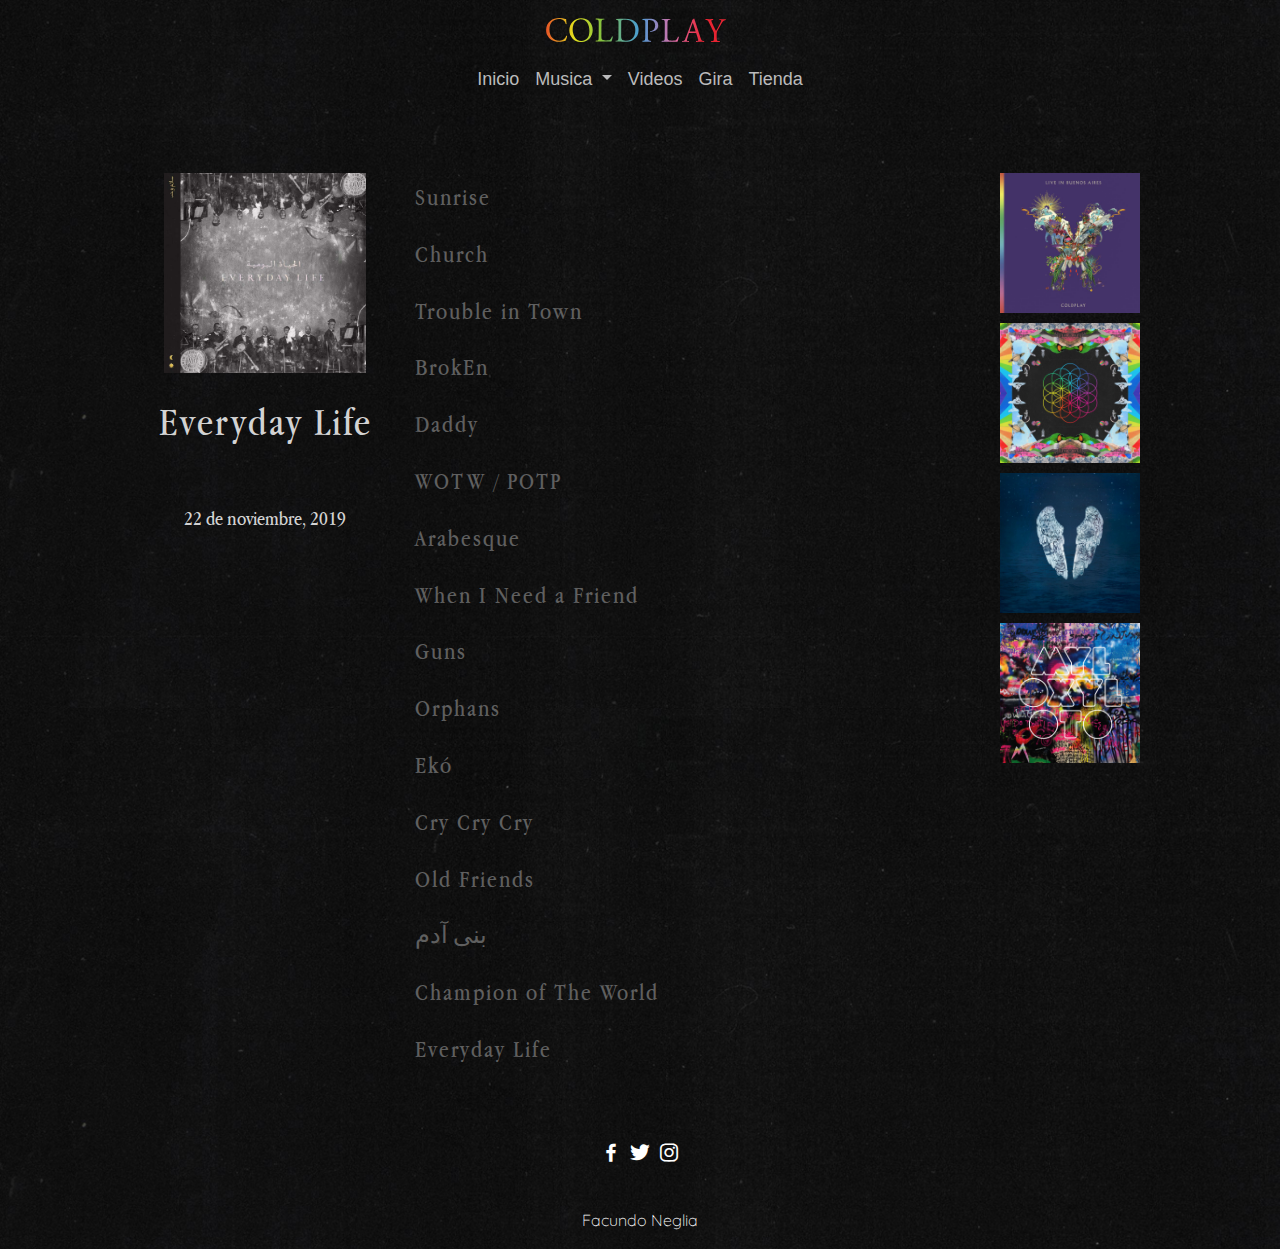
==== albums.html @ a49a2823 "commit1" ====
<!DOCTYPE html>
<html lang="en">
<head>
    <meta charset="UTF-8">
    <title>Coldplay - Albums</title>
    <link rel="icon" type="image/png" href="media/icono.png">
    <link rel="stylesheet" href="estilos.css">
    <link rel="stylesheet" href="css/bootstrap.css">
    <meta name="viewport" content="width=device-width, initial-scale=1, shrink-to-fit=no">
    <link href="https://fonts.googleapis.com/css2?family=Open+Sans:wght@300;400;700&display=swap" rel="stylesheet">
    <link href='https://cdn.jsdelivr.net/npm/boxicons@2.0.5/css/boxicons.min.css' rel='stylesheet'>
    <link href="https://fonts.googleapis.com/css2?family=Quicksand:wght@300;500&display=swap" rel="stylesheet">
</head>
<body>
  
     <header class="header" id="inicio">
    
     <div class="divLogo">
      <a href="index.html" class="headerLogo">COLDPLAY</a>
     </div>
      
      <!--Inicio menu con sub menu -->
    <nav class="navbar navbar-expand-lg navbar-black bg-black">
      <button class="navbar-toggler" type="button" data-toggle="collapse" data-target="#navbarSupportedContent" aria-controls="navbarSupportedContent" aria-expanded="false" aria-label="Toggle navigation">
    <span class="navbar-toggler-icon"></span>
      </button>

      <div class="collapse navbar-collapse" id="navbarSupportedContent">
        <ul class="navbar-nav mx-auto">
          <li class="nav-item active">
            <a class="nav-link" href="index.html">Inicio <span class="sr-only">(current)</span></a>
          </li>
          <li class="nav-item dropdown">
            <a class="nav-link dropdown-toggle" href="#" id="navbarDropdown" role="button" data-toggle="dropdown" aria-haspopup="true" aria-expanded="false">
              Musica
            </a>
            <div class="dropdown-menu" aria-labelledby="navbarDropdown">
              <a class="dropdown-item" href="albums.html">Albums</a>
              <a class="dropdown-item" href="ep.html">EP's</a>
              <a class="dropdown-item" href="singles.html">Singles</a>
            </div>
          </li>
          <li class="nav-item">
            <a class="nav-link" href="videos.html">Videos</a>
          </li>
          <li class="nav-item">
            <a class="nav-link" href="gira.html">Gira</a>
          </li>
          <li class="nav-item">
            <a class="nav-link" href="tienda.html">Tienda</a>
          </li>
        </ul>
        
      </div>
    </nav>
       <!--Fin menu con sub menu -->
       
   </header>
     
      
    <main>
       
        <div class="albums">
                       
            <div class="cover">
                <div class="img"><img src="media/coldplay-everyday-life.jpg" alt="everyday-life"></div>
                <div class="nombreAlbum"><h2>Everyday Life</h2></div>
                <div class="fechaLanz"><h5>22 de noviembre, 2019</h5></div>
            </div> 
            
            <div class="tracklist">
                
                <h3>Sunrise</h3>
                <h3>Church</h3>
                <h3>Trouble in Town</h3>
                <h3>BrokEn</h3>
                <h3>Daddy</h3>
                <h3>WOTW / POTP</h3>
                <h3>Arabesque</h3>
                <h3>When I Need a Friend</h3>
                <h3>Guns</h3>
                <h3>Orphans</h3>
                <h3>Ekó</h3>
                <h3>Cry Cry Cry</h3>
                <h3>Old Friends</h3>
                <h3>بنی آدم</h3>
                <h3>Champion of The World</h3>
                <h3>Everyday Life</h3>
                
            </div>
            
            <div class="albumScroll">
                <div><img src="media/Dtz9cF5XgAA2hT2-640x640.jpg" alt="live-in-buenosaires"></div>
                <div><img src="media/AHFOD1000-640x640.jpg" alt="ahfod"></div>
                <div><img src="media/art_ghoststories.jpg" alt="ghost-stories"></div>
                <div><img src="media/art_myloxyloto.jpg" alt="mylo-xyloto"></div>
            </div>
            
            
        </div>
        

    </main>
       
    <footer>
       
       <div class="social">
           <a class="facebook" href="https://www.facebook.com/coldplay/" target="blank"><i class='bx bxl-facebook'></i></a>
           <a href="https://twitter.com/coldplay" class="twitter" target="blank"><i class='bx bxl-twitter' ></i></a>
           <a href="https://www.instagram.com/coldplay/" class="instagram" target="blank"><i class='bx bxl-instagram' ></i></a>
       </div>
        
       <div class="pieDePagina">
            <h5>Facundo Neglia</h5>
       </div>
        
    </footer>
<script src="https://code.jquery.com/jquery-3.5.1.slim.min.js" integrity="sha384-DfXdz2htPH0lsSSs5nCTpuj/zy4C+OGpamoFVy38MVBnE+IbbVYUew+OrCXaRkfj" crossorigin="anonymous"></script>
<script src="https://cdn.jsdelivr.net/npm/popper.js@1.16.0/dist/umd/popper.min.js" integrity="sha384-Q6E9RHvbIyZFJoft+2mJbHaEWldlvI9IOYy5n3zV9zzTtmI3UksdQRVvoxMfooAo" crossorigin="anonymous"></script>
<script src="https://stackpath.bootstrapcdn.com/bootstrap/4.5.0/js/bootstrap.min.js" integrity="sha384-OgVRvuATP1z7JjHLkuOU7Xw704+h835Lr+6QL9UvYjZE3Ipu6Tp75j7Bh/kR0JKI" crossorigin="anonymous"></script>
    
</body>
</html>
---- estilos.css ----
*{
    margin:0;
    padding: 0;
    color: white;
}

.logo{
    display: block;
    padding-bottom: 15px;
    padding-top: 15px;
    margin-left: auto;
    margin-right: auto;
    text-align: center;
}
.headerLogo{
    position: absolute;
    top: 18px;
    display: block;
    left: 50%;
    width: 190px;
    height: 26;
    background: url(media/logo.svg);
    background-size: contain;
    background-repeat: no-repeat;
    transform: translateX(-50%);
    text-indent: -9999px;
    margin-bottom: 40px;
}

.butterfly{
    position: absolute;
    left: 20%;
    top: 10%;
}
.butterflyOuter{
    position: absolute;
    display: block;
    width: 48px;
    height: 38px;
    top: 0;
    left: 50%;
    margin-left: -24px;
    pointer-events: none;
    z-index: 20;
}
.butterflyInner{
    position: absolute;
    display: block;
    width: 100%;
    height: 100%;
    top: 0;
    left: 0;
    background: url(media/butterfly.svg) no-repeat center center;
    background-size: contain;
}
.butterfly .butterflyOuter{
    animation: moveAround1 60s ease-in-out infinite; 
}

.butterfly .butterflyInner{
    animation: flutter1 8s ease-in-out infinite;
}
.butterflyInner .color{
    background-image: url(media/butterfly2.svg);
}

.butterfly2{
    position: absolute;
    right: 20%;
    top: 30%;
}
.butterflyOuter2{
    position: absolute;
    display: block;
    width: 48px;
    height: 38px;
    top: 0;
    left: 50%;
    margin-left: -24px;
    pointer-events: none;
    z-index: 20;
}
.butterflyInner2{
    position: absolute;
    display: block;
    width: 100%;
    height: 100%;
    top: 0;
    left: 0;
    background: url(media/butterfly.svg) no-repeat center center;
    background-size: contain;
}
.butterfly2 .butterflyOuter2{
    animation: moveAround2 60s ease-in-out infinite; 
}

.butterfly2 .butterflyInner2{
    animation: flutter2 8s ease-in-out infinite;
}
.butterflyInner2 .color2{
    background-image: url(media/butterfly2.svg);
}

.slider{
    background-color: black;
    position: relative;
    margin: 40px 0px;
    padding: 30px 0px;    
}

.sliderContainer{
    width: 100%;
    height: 500px;
    margin: 20px auto;
    overflow: hidden;
    margin-top: 70px;
}

.sliderImg{
    height: 200px;
    max-width: 200px;
    display: inline-block;
    background-color: aqua;
    margin: 0px 10px;
}

.sliderImg:hover{
    cursor: pointer;
    color: white;
}
.sliderImg .post-info{
    margin-top: 20px;
    border-top: 1px solid #5F5F5F;
    height: 70px;
}
.sliderImg .post-info h4{
    color: #707070;
    padding-top: 10px;
}
.sliderImg .post-info h4:hover{
    color: #fff;
}
.sliderImg p{
    display: block;
    text-align: center;
    font-size: 14px;
    color: #909090;
    height: 14px;
}
.slider-image{
    width: 100%;
    height: 200px;
}

.sliderContainer h5{
    display: block;
    text-align: center;
    margin-top: 30px; 
    font-family: sans-serif;
    font-weight: 100;
    font-size: 16px;
}

/* Inicio Menu con sub menu*/
.menu li{
    display: inline-block;
    margin-right: 25px;
}
.menu ul ul{
    background-color: black;
    position: absolute;
    display: none;
}
.menu ul ul li{
    display: block;
    padding-top: 10px;
}
.menu ul li:hover ul{
    z-index: 1;
    display: block;
}
.menu a{
    color: whitesmoke;
    text-decoration: none;
    font-size: 18px;
}
/* Fin Menu con sub menu*/

/* Flexbox en Nav*/
.navbar{
    display: flex !important;
    justify-content: center;
    padding: 5px;
    padding-bottom: 10px;
    padding-top: 10px;
    margin-bottom: 60px;
    margin-top: 50px;
}
.navInicio{
  position: relative;
  display: -ms-flexbox;
  display: flex;
  -ms-flex-wrap: wrap;
  flex-wrap: wrap;
  -ms-flex-align: center;
  align-items: center;
  -ms-flex-pack: justify;
  justify-content: space-between;
  padding: 0.5rem 1rem;
}
a:hover{
    color: darkgoldenrod;
}

.onThisDay{
    display: flex;
}

.timelineLogo{
    display: block;
    width: 70%;
    height: 0;
    padding-bottom: 17%;
    margin: 0 auto;
    text-indent: -9999px;
    background: url(media/timeline.png) no-repeat center center;
    background-size: contain;
    -webkit-animation: fadein 4s; /* Safari, Chrome and Opera > 12.1 */
       -moz-animation: fadein 4s; /* Firefox < 16 */
        -ms-animation: fadein 4s; /* Internet Explorer */
         -o-animation: fadein 4s; /* Opera < 12.1 */
            animation: fadein 4s;
}

@keyframes fadein {
    from { opacity: 0; }
    to   { opacity: 1; }
}

/* Firefox < 16 */
@-moz-keyframes fadein {
    from { opacity: 0; }
    to   { opacity: 1; }
}

/* Safari, Chrome and Opera > 12.1 */
@-webkit-keyframes fadein {
    from { opacity: 0; }
    to   { opacity: 1; }
}

/* Internet Explorer */
@-ms-keyframes fadein {
    from { opacity: 0; }
    to   { opacity: 1; }
}

/* Opera < 12.1 */
@-o-keyframes fadein {
    from { opacity: 0; }
    to   { opacity: 1; }
}
}
.contenidoTimeline{
    display: flex;
    width: 50%;
    justify-content: center;
}

.contenidoTimeline h4{
    display: block;
}
.contenidoTimeline h2{
    display: block;
    color: white;
}
.imgBoxTimeline{
    display: flex;
    width: 50%;
    justify-content: center;
}

.imgBoxTimeline img{
    display: block;
    width: 60%;
    padding: 40px 0;
}

body {
    background-image: url(media/textureDark.jpg);
    background-size: 1400px auto;
    color: #fff !important;
    font-family: 'AppleGaramond' !important;
    font-weight: 400;
}
.albums{
    display: grid;
    grid-template-columns: 25% 50% 20%;
    grid-template-rows: 900px;
    margin-top: 4em;
    margin-bottom: 4em;
    max-width: 1000px;
    margin-left: auto;
    margin-right: auto;
    justify-content: space-between;
}
.albums .cover{
   display: grid;
   grid-template-rows: 25% 12% 5%;
}
.cover .img{
    justify-self: center; 
    align-self: start;
    transition: all .2s ease-in-out;
}
.cover .img:hover{
    transform: scale(1.5,1.5);
}
.nombreAlbum h2{
    text-align: center;
}
.fechaLanz{
    justify-self: center;
}
.albums .cover img{
    max-height: 200px;
}
.albums .cover h2{
    color: lightgray;
    font-weight: 100;
    font-size: 40px;
}
.albums .cover h5{
    color: lightgray;
    font-weight: 100;
}
.albums h3{
    color: #5F5F5F;
    font-size: 1.5em;
    padding: 10px 0px 10px 0px;
    font-weight: 200;
}
.albumScroll{
    justify-self: end;
}
.albumScroll img{
    padding-bottom: 10px;
    max-height: 150px;
    transition: all .2s ease-in-out;
}
.albumScroll img:hover{
    transform: scale(1.5,1.5);
}
.albums .tracklist{
    min-width: 400px;
}
.albums .tracklist h3:hover{
    color:darkgoldenrod;
    text-align: left;
}
.tienda{
    margin-top: 3em;
    margin-left: auto;
    margin-right: auto;
    width: 80%;
    display: flex;
    flex-direction: row;
    flex-wrap: wrap;
    justify-content: space-around;
}
.tienda img{
    margin-bottom: 10px;
    max-width: 400px;
}
.imgTienda{
    display: flex;
    align-items: center;
    justify-content: center;
    width: 400px;
    height: 400px;
    background-position: center;
    background-size: cover;
    font-family: 'Open Sans';
    font-size: 0px;
}
.imgTienda:hover{
    background-size: auto;
}
.tienda h4{
    text-align: center;
    font-weight: 100;
}
.tienda div{
    margin-bottom: 20px;
}
.bannerTienda{
    justify-content: center;
    align-items: center;
}
.bannerTienda img{
    display: block;
    margin-left: auto;
    margin-right: auto;
    max-width: 100%;
}
#buyButton{
    display: block !important;
    justify-items: center !important;
    padding: 0 auto;
    margin: 0 auto;
}
.gira img{
    overflow: hidden;
    opacity: 0.4;
    background-image: url(media/03-DSC02628.jpg);
    width: 100%;
}
.videos{
    justify-content: flex-start;
    padding: 0;
    display: flex;
    flex-direction: row;
    flex-wrap: wrap;
}
.parrafo {
    word-spacing: 3px;
    padding: 20px;
}
.parrafo .imgchica{
    display: block;
    margin:20px auto 20px auto;
    max-width: 90%;
}

.parrafo .imgfull{
    display: block;
    margin-left: auto;
    margin-right: auto;
    width: 100%;
    margin-top: 20px;
    margin-bottom: 20px;
}
.parrafo iframe{
    display: block;
    margin-left: auto;
    margin-right: auto;
}
iframe {
    min-height: 300px;
    max-width: 100%;
    position: relative;
    margin-top: 50px;
    margin-bottom: 50px;
    margin-left: 30%; 
}
.noticias{
    display: flex;
    flex-direction: column;
    margin-left: auto;
    margin-right: auto;
    max-width: 800px;
    margin-top: 10px;
}
.titulo h1{
    font-size: 36px;
    text-align: center;
    margin-bottom: 3vw;
}
.titulo h2{
    text-align: center;
    color: white;
}
.titulo h5{
    text-align: center;
    margin-bottom: 10px;
    font-family: 'Quicksand', sans-serif;
    font-weight: 100;
}

h2, h1, h3, h4{
    font-size: 20px;
    font-weight: 200;
    letter-spacing: 2px;
}
h4{
    text-align: center;
}
p{
    font-family: 'Quicksand', sans-serif;
    font-weight: 100;
}
@font-face {
  font-family: "AppleGaramond";
  src: url("media/fonts/AppleGaramond.ttf");
  }
.novedades{
    margin-top: 30px;
}
.novedades h2{
    color: white;
    text-align: center;
}
form{
    border: 1px solid grey;
    margin-top: 20px;
}
.container {
  padding: 20px;
  background-color: 181818;
}
input[type=text], input[type=submit] {
  width: 100%;
  padding: 12px;
  margin: 8px 0;
  display: inline-block;
  border: none;
  box-sizing: border-box;
}
input[type=submit] {
  background-color: dimgrey;
  color: white;
  border: none;
}
input[type=submit]:hover {
  opacity: 0.8;
}
footer{
    
}
.pieDePagina h5{
    text-align: center;
    padding-bottom: 10px;
    font-family: 'Quicksand', sans-serif;
    font-weight: 100;
    font-size: 16px;
}
.pieDePagina{
    margin-top: 1vw;
    margin-bottom: ;
}
.social{
    margin-top: 3vw;
    margin-bottom: 3vw;
    text-align: center;
    font-size: 150%;
}
.facebook i:hover{
    color: #4267b2;
}
.twitter i:hover{
    color: lightskyblue;
}
.instagram i:hover{
    color: red;
}

@keyframes moveAround1{0%{-webkit-transform:translateX(0) translateY(0) rotate(0deg);transform:translateX(0) translateY(0) rotate(0deg)}10%{-webkit-transform:translateX(-176px) translateY(-24px) rotate(79deg);transform:translateX(-176px) translateY(-24px) rotate(79deg)}20%{-webkit-transform:translateX(-151px) translateY(-54px) rotate(87deg);transform:translateX(-151px) translateY(-54px) rotate(87deg)}30%{-webkit-transform:translateX(52px) translateY(44px) rotate(-80deg);transform:translateX(52px) translateY(44px) rotate(-80deg)}40%{-webkit-transform:translateX(25px) translateY(-41px) rotate(-51deg);transform:translateX(25px) translateY(-41px) rotate(-51deg)}50%{-webkit-transform:translateX(-6px) translateY(-12px) rotate(88deg);transform:translateX(-6px) translateY(-12px) rotate(88deg)}60%{-webkit-transform:translateX(-90px) translateY(-10px) rotate(38deg);transform:translateX(-90px) translateY(-10px) rotate(38deg)}70%{-webkit-transform:translateX(-89px) translateY(21px) rotate(-15deg);transform:translateX(-89px) translateY(21px) rotate(-15deg)}80%{-webkit-transform:translateX(33px) translateY(-13px) rotate(12deg);transform:translateX(33px) translateY(-13px) rotate(12deg)}90%{-webkit-transform:translateX(-53px) translateY(14px) rotate(39deg);transform:translateX(-53px) translateY(14px) rotate(39deg)}100%{-webkit-transform:translateX(0) translateY(0) rotate(0deg);transform:translateX(0) translateY(0) rotate(0deg)}}


@keyframes moveAround2{0%{-webkit-transform:translateX(0) translateY(0) rotate(0deg);transform:translateX(0) translateY(0) rotate(0deg)}10%{-webkit-transform:translateX(45px) translateY(35px) rotate(8deg);transform:translateX(45px) translateY(35px) rotate(8deg)}20%{-webkit-transform:translateX(-9px) translateY(-39px) rotate(-86deg);transform:translateX(-9px) translateY(-39px) rotate(-86deg)}30%{-webkit-transform:translateX(-106px) translateY(7px) rotate(-45deg);transform:translateX(-106px) translateY(7px) rotate(-45deg)}40%{-webkit-transform:translateX(-12px) translateY(36px) rotate(-27deg);transform:translateX(-12px) translateY(36px) rotate(-27deg)}50%{-webkit-transform:translateX(-170px) translateY(27px) rotate(71deg);transform:translateX(-170px) translateY(27px) rotate(71deg)}60%{-webkit-transform:translateX(-71px) translateY(23px) rotate(-59deg);transform:translateX(-71px) translateY(23px) rotate(-59deg)}70%{-webkit-transform:translateX(-73px) translateY(-6px) rotate(-7deg);transform:translateX(-73px) translateY(-6px) rotate(-7deg)}80%{-webkit-transform:translateX(-134px) translateY(-38px) rotate(28deg);transform:translateX(-134px) translateY(-38px) rotate(28deg)}90%{-webkit-transform:translateX(-11px) translateY(-44px) rotate(0deg);transform:translateX(-11px) translateY(-44px) rotate(0deg)}100%{-webkit-transform:translateX(0) translateY(0) rotate(0deg);transform:translateX(0) translateY(0) rotate(0deg)}}

@keyframes flutter2{2%{-webkit-transform:scaleX(.88);transform:scaleX(.88)}4%{-webkit-transform:scaleX(.87);transform:scaleX(.87)}6%{-webkit-transform:scaleX(.83);transform:scaleX(.83)}8%{-webkit-transform:scaleX(.85);transform:scaleX(.85)}10%{-webkit-transform:scaleX(.88);transform:scaleX(.88)}12%{-webkit-transform:scaleX(.81);transform:scaleX(.81)}14%{-webkit-transform:scaleX(.78);transform:scaleX(.78)}16%{-webkit-transform:scaleX(.97);transform:scaleX(.97)}18%{-webkit-transform:scaleX(.8);transform:scaleX(.8)}20%{-webkit-transform:scaleX(.98);transform:scaleX(.98)}22%{-webkit-transform:scaleX(.92);transform:scaleX(.92)}24%{-webkit-transform:scaleX(.77);transform:scaleX(.77)}26%{-webkit-transform:scaleX(.82);transform:scaleX(.82)}28%{-webkit-transform:scaleX(.77);transform:scaleX(.77)}30%{-webkit-transform:scaleX(.71);transform:scaleX(.71)}32%{-webkit-transform:scaleX(.87);transform:scaleX(.87)}34%{-webkit-transform:scaleX(.92);transform:scaleX(.92)}36%{-webkit-transform:scaleX(.87);transform:scaleX(.87)}38%{-webkit-transform:scaleX(.98);transform:scaleX(.98)}40%{-webkit-transform:scaleX(.88);transform:scaleX(.88)}42%{-webkit-transform:scaleX(.96);transform:scaleX(.96)}44%{-webkit-transform:scaleX(.93);transform:scaleX(.93)}46%{-webkit-transform:scaleX(.87);transform:scaleX(.87)}48%{-webkit-transform:scaleX(.94);transform:scaleX(.94)}50%{-webkit-transform:scaleX(.98);transform:scaleX(.98)}52%{-webkit-transform:scaleX(.89);transform:scaleX(.89)}54%{-webkit-transform:scaleX(.92);transform:scaleX(.92)}56%{-webkit-transform:scaleX(.85);transform:scaleX(.85)}58%{-webkit-transform:scaleX(.82);transform:scaleX(.82)}60%{-webkit-transform:scaleX(.75);transform:scaleX(.75)}62%{-webkit-transform:scaleX(.77);transform:scaleX(.77)}64%{-webkit-transform:scaleX(.72);transform:scaleX(.72)}66%{-webkit-transform:scaleX(.76);transform:scaleX(.76)}68%{-webkit-transform:scaleX(.79);transform:scaleX(.79)}70%{-webkit-transform:scaleX(.9);transform:scaleX(.9)}72%{-webkit-transform:scaleX(.96);transform:scaleX(.96)}74%{-webkit-transform:scaleX(.85);transform:scaleX(.85)}76%{-webkit-transform:scaleX(.74);transform:scaleX(.74)}78%{-webkit-transform:scaleX(.76);transform:scaleX(.76)}80%{-webkit-transform:scaleX(.84);transform:scaleX(.84)}82%{-webkit-transform:scaleX(.74);transform:scaleX(.74)}84%{-webkit-transform:scaleX(.9);transform:scaleX(.9)}86%{-webkit-transform:scaleX(.8);transform:scaleX(.8)}88%{-webkit-transform:scaleX(.92);transform:scaleX(.92)}90%{-webkit-transform:scaleX(.97);transform:scaleX(.97)}92%{-webkit-transform:scaleX(.87);transform:scaleX(.87)}94%{-webkit-transform:scaleX(.79);transform:scaleX(.79)}96%{-webkit-transform:scaleX(.77);transform:scaleX(.77)}98%{-webkit-transform:scaleX(.91);transform:scaleX(.91)}100%{-webkit-transform:scaleX(.73);transform:scaleX(.73)}}


@keyframes flutter1{2%{-webkit-transform:scaleX(.82);transform:scaleX(.82)}4%{-webkit-transform:scaleX(.94);transform:scaleX(.94)}6%{-webkit-transform:scaleX(.8);transform:scaleX(.8)}8%{-webkit-transform:scaleX(.97);transform:scaleX(.97)}10%{-webkit-transform:scaleX(.83);transform:scaleX(.83)}12%{-webkit-transform:scaleX(.89);transform:scaleX(.89)}14%{-webkit-transform:scaleX(.82);transform:scaleX(.82)}16%{-webkit-transform:scaleX(.87);transform:scaleX(.87)}18%{-webkit-transform:scaleX(.97);transform:scaleX(.97)}20%{-webkit-transform:scaleX(.79);transform:scaleX(.79)}22%{-webkit-transform:scaleX(.93);transform:scaleX(.93)}24%{-webkit-transform:scaleX(.73);transform:scaleX(.73)}26%{-webkit-transform:scaleX(.83);transform:scaleX(.83)}28%{-webkit-transform:scaleX(.93);transform:scaleX(.93)}30%{-webkit-transform:scaleX(.78);transform:scaleX(.78)}32%{-webkit-transform:scaleX(.86);transform:scaleX(.86)}34%{-webkit-transform:scaleX(.92);transform:scaleX(.92)}36%{-webkit-transform:scaleX(.91);transform:scaleX(.91)}38%{-webkit-transform:scaleX(.98);transform:scaleX(.98)}40%{-webkit-transform:scaleX(.78);transform:scaleX(.78)}42%{-webkit-transform:scaleX(.84);transform:scaleX(.84)}44%{-webkit-transform:scaleX(.72);transform:scaleX(.72)}46%{-webkit-transform:scaleX(.7);transform:scaleX(.7)}48%{-webkit-transform:scaleX(.86);transform:scaleX(.86)}50%{-webkit-transform:scaleX(.91);transform:scaleX(.91)}52%{-webkit-transform:scaleX(.73);transform:scaleX(.73)}54%{-webkit-transform:scaleX(.73);transform:scaleX(.73)}56%{-webkit-transform:scaleX(.91);transform:scaleX(.91)}58%{-webkit-transform:scaleX(.94);transform:scaleX(.94)}60%{-webkit-transform:scaleX(.88);transform:scaleX(.88)}62%{-webkit-transform:scaleX(.73);transform:scaleX(.73)}64%{-webkit-transform:scaleX(.77);transform:scaleX(.77)}66%{-webkit-transform:scaleX(.82);transform:scaleX(.82)}68%{-webkit-transform:scaleX(.75);transform:scaleX(.75)}70%{-webkit-transform:scaleX(.92);transform:scaleX(.92)}72%{-webkit-transform:scaleX(.78);transform:scaleX(.78)}74%{-webkit-transform:scaleX(.97);transform:scaleX(.97)}76%{-webkit-transform:scaleX(.75);transform:scaleX(.75)}78%{-webkit-transform:scaleX(.79);transform:scaleX(.79)}80%{-webkit-transform:scaleX(.76);transform:scaleX(.76)}82%{-webkit-transform:scaleX(.93);transform:scaleX(.93)}84%{-webkit-transform:scaleX(.74);transform:scaleX(.74)}86%{-webkit-transform:scaleX(.87);transform:scaleX(.87)}88%{-webkit-transform:scaleX(.88);transform:scaleX(.88)}90%{-webkit-transform:scaleX(.72);transform:scaleX(.72)}92%{-webkit-transform:scaleX(.84);transform:scaleX(.84)}94%{-webkit-transform:scaleX(.81);transform:scaleX(.81)}96%{-webkit-transform:scaleX(.85);transform:scaleX(.85)}98%{-webkit-transform:scaleX(.99);transform:scaleX(.99)}100%{-webkit-transform:scaleX(.94);transform:scaleX(.94)}}@keyframes
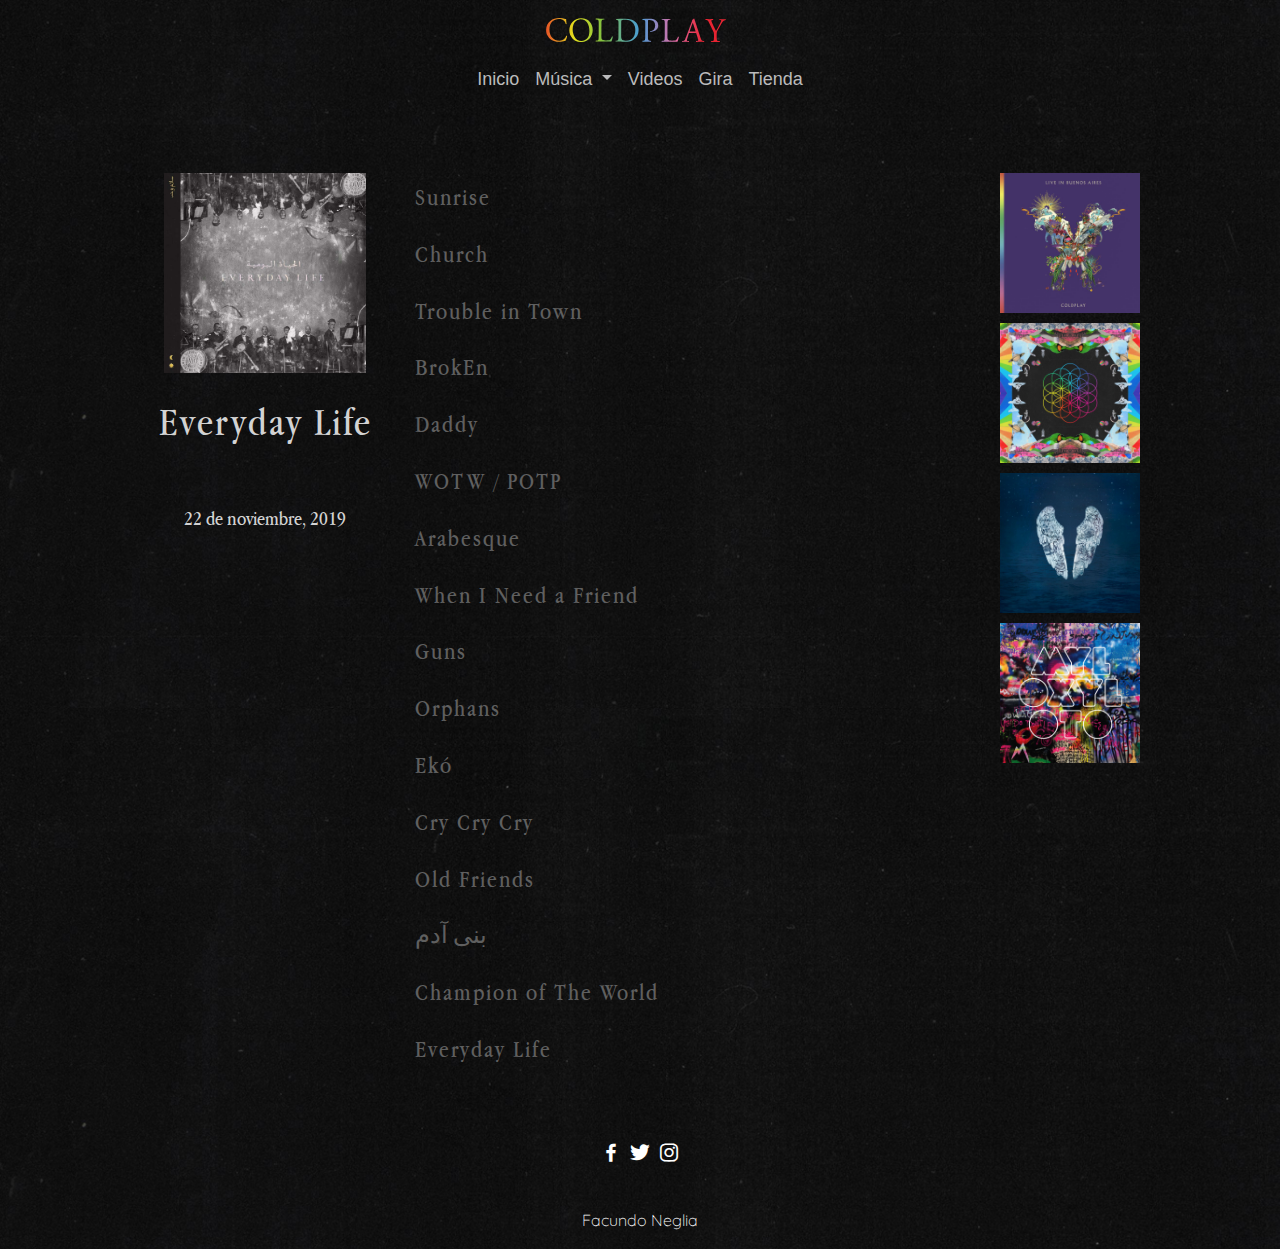
==== commit d8ae4e88: "Add files via upload" ====
--- a/albums.html
+++ b/albums.html
@@ -1,123 +1,127 @@
-<!DOCTYPE html>
-<html lang="en">
-<head>
-    <meta charset="UTF-8">
-    <title>Coldplay - Albums</title>
-    <link rel="icon" type="image/png" href="media/icono.png">
-    <link rel="stylesheet" href="estilos.css">
-    <link rel="stylesheet" href="css/bootstrap.css">
-    <meta name="viewport" content="width=device-width, initial-scale=1, shrink-to-fit=no">
-    <link href="https://fonts.googleapis.com/css2?family=Open+Sans:wght@300;400;700&display=swap" rel="stylesheet">
-    <link href='https://cdn.jsdelivr.net/npm/boxicons@2.0.5/css/boxicons.min.css' rel='stylesheet'>
-    <link href="https://fonts.googleapis.com/css2?family=Quicksand:wght@300;500&display=swap" rel="stylesheet">
-</head>
-<body>
-  
-     <header class="header" id="inicio">
-    
-     <div class="divLogo">
-      <a href="index.html" class="headerLogo">COLDPLAY</a>
-     </div>
-      
-      <!--Inicio menu con sub menu -->
-    <nav class="navbar navbar-expand-lg navbar-black bg-black">
-      <button class="navbar-toggler" type="button" data-toggle="collapse" data-target="#navbarSupportedContent" aria-controls="navbarSupportedContent" aria-expanded="false" aria-label="Toggle navigation">
-    <span class="navbar-toggler-icon"></span>
-      </button>
-
-      <div class="collapse navbar-collapse" id="navbarSupportedContent">
-        <ul class="navbar-nav mx-auto">
-          <li class="nav-item active">
-            <a class="nav-link" href="index.html">Inicio <span class="sr-only">(current)</span></a>
-          </li>
-          <li class="nav-item dropdown">
-            <a class="nav-link dropdown-toggle" href="#" id="navbarDropdown" role="button" data-toggle="dropdown" aria-haspopup="true" aria-expanded="false">
-              Musica
-            </a>
-            <div class="dropdown-menu" aria-labelledby="navbarDropdown">
-              <a class="dropdown-item" href="albums.html">Albums</a>
-              <a class="dropdown-item" href="ep.html">EP's</a>
-              <a class="dropdown-item" href="singles.html">Singles</a>
-            </div>
-          </li>
-          <li class="nav-item">
-            <a class="nav-link" href="videos.html">Videos</a>
-          </li>
-          <li class="nav-item">
-            <a class="nav-link" href="gira.html">Gira</a>
-          </li>
-          <li class="nav-item">
-            <a class="nav-link" href="tienda.html">Tienda</a>
-          </li>
-        </ul>
-        
-      </div>
-    </nav>
-       <!--Fin menu con sub menu -->
-       
-   </header>
-     
-      
-    <main>
-       
-        <div class="albums">
-                       
-            <div class="cover">
-                <div class="img"><img src="media/coldplay-everyday-life.jpg" alt="everyday-life"></div>
-                <div class="nombreAlbum"><h2>Everyday Life</h2></div>
-                <div class="fechaLanz"><h5>22 de noviembre, 2019</h5></div>
-            </div> 
-            
-            <div class="tracklist">
-                
-                <h3>Sunrise</h3>
-                <h3>Church</h3>
-                <h3>Trouble in Town</h3>
-                <h3>BrokEn</h3>
-                <h3>Daddy</h3>
-                <h3>WOTW / POTP</h3>
-                <h3>Arabesque</h3>
-                <h3>When I Need a Friend</h3>
-                <h3>Guns</h3>
-                <h3>Orphans</h3>
-                <h3>Ekó</h3>
-                <h3>Cry Cry Cry</h3>
-                <h3>Old Friends</h3>
-                <h3>بنی آدم</h3>
-                <h3>Champion of The World</h3>
-                <h3>Everyday Life</h3>
-                
-            </div>
-            
-            <div class="albumScroll">
-                <div><img src="media/Dtz9cF5XgAA2hT2-640x640.jpg" alt="live-in-buenosaires"></div>
-                <div><img src="media/AHFOD1000-640x640.jpg" alt="ahfod"></div>
-                <div><img src="media/art_ghoststories.jpg" alt="ghost-stories"></div>
-                <div><img src="media/art_myloxyloto.jpg" alt="mylo-xyloto"></div>
-            </div>
-            
-            
-        </div>
-        
-
-    </main>
-       
-    <footer>
-       
-       <div class="social">
-           <a class="facebook" href="https://www.facebook.com/coldplay/" target="blank"><i class='bx bxl-facebook'></i></a>
-           <a href="https://twitter.com/coldplay" class="twitter" target="blank"><i class='bx bxl-twitter' ></i></a>
-           <a href="https://www.instagram.com/coldplay/" class="instagram" target="blank"><i class='bx bxl-instagram' ></i></a>
-       </div>
-        
-       <div class="pieDePagina">
-            <h5>Facundo Neglia</h5>
-       </div>
-        
-    </footer>
-<script src="https://code.jquery.com/jquery-3.5.1.slim.min.js" integrity="sha384-DfXdz2htPH0lsSSs5nCTpuj/zy4C+OGpamoFVy38MVBnE+IbbVYUew+OrCXaRkfj" crossorigin="anonymous"></script>
-<script src="https://cdn.jsdelivr.net/npm/popper.js@1.16.0/dist/umd/popper.min.js" integrity="sha384-Q6E9RHvbIyZFJoft+2mJbHaEWldlvI9IOYy5n3zV9zzTtmI3UksdQRVvoxMfooAo" crossorigin="anonymous"></script>
-<script src="https://stackpath.bootstrapcdn.com/bootstrap/4.5.0/js/bootstrap.min.js" integrity="sha384-OgVRvuATP1z7JjHLkuOU7Xw704+h835Lr+6QL9UvYjZE3Ipu6Tp75j7Bh/kR0JKI" crossorigin="anonymous"></script>
-    
-</body>
+<!DOCTYPE html>
+<html lang="en">
+<head>
+    <meta charset="UTF-8">
+    <title>Coldplay - Albums</title>
+    <meta name="description" content="
+El sitio web oficial de Coldplay, con noticias, fechas de giras, letras, videos, la línea de tiempo de Coldplay y la tienda oficial de productos.">
+    <meta name="keywords" content="videos, música, coldplay, rock, alternativo, pop, britpop, global citizen, mylo xyloto, parachutes, a rush, arobtth, x&y, viva la vida, a head full, ahfod, ghost stories, everyday life">
+    <link rel="icon" type="image/png" href="media/icono.png">
+    <link rel="icon" type="image/png" href="media/icono.png">
+    <link rel="stylesheet" href="estilos.css">
+    <link rel="stylesheet" href="css/bootstrap.css">
+    <meta name="viewport" content="width=device-width, initial-scale=1, shrink-to-fit=no">
+    <link href="https://fonts.googleapis.com/css2?family=Open+Sans:wght@300;400;700&display=swap" rel="stylesheet">
+    <link href='https://cdn.jsdelivr.net/npm/boxicons@2.0.5/css/boxicons.min.css' rel='stylesheet'>
+    <link href="https://fonts.googleapis.com/css2?family=Quicksand:wght@300;500&display=swap" rel="stylesheet">
+</head>
+<body>
+  
+     <header class="header" id="inicio">
+    
+     <div class="divLogo">
+      <a href="index.html" class="headerLogo">COLDPLAY</a>
+     </div>
+      
+      <!--Inicio menu con sub menu -->
+    <nav class="navbar navbar-expand-lg navbar-black bg-black">
+      <button class="navbar-toggler" type="button" data-toggle="collapse" data-target="#navbarSupportedContent" aria-controls="navbarSupportedContent" aria-expanded="false" aria-label="Toggle navigation">
+    <span class="navbar-toggler-icon"></span>
+      </button>
+
+      <div class="collapse navbar-collapse" id="navbarSupportedContent">
+        <ul class="navbar-nav mx-auto">
+          <li class="nav-item active">
+            <a class="nav-link" href="index.html">Inicio <span class="sr-only">(current)</span></a>
+          </li>
+          <li class="nav-item dropdown">
+            <a class="nav-link dropdown-toggle" href="#" id="navbarDropdown" role="button" data-toggle="dropdown" aria-haspopup="true" aria-expanded="false">
+              Música
+            </a>
+            <div class="dropdown-menu" aria-labelledby="navbarDropdown">
+              <a class="dropdown-item" href="albums.html">Albums</a>
+              <a class="dropdown-item" href="ep.html">EP's</a>
+              <a class="dropdown-item" href="singles.html">Singles</a>
+            </div>
+          </li>
+          <li class="nav-item">
+            <a class="nav-link" href="videos.html">Videos</a>
+          </li>
+          <li class="nav-item">
+            <a class="nav-link" href="gira.html">Gira</a>
+          </li>
+          <li class="nav-item">
+            <a class="nav-link" href="tienda.html">Tienda</a>
+          </li>
+        </ul>
+        
+      </div>
+    </nav>
+       <!--Fin menu con sub menu -->
+       
+   </header>
+     
+      
+    <main>
+       
+        <div class="albums">
+                       
+            <div class="cover">
+                <div class="img"><img src="media/coldplay-everyday-life.jpg" alt="everyday-life"></div>
+                <div class="nombreAlbum"><h2>Everyday Life</h2></div>
+                <div class="fechaLanz"><h5>22 de noviembre, 2019</h5></div>
+            </div> 
+            
+            <div class="tracklist">
+                
+                <h3>Sunrise</h3>
+                <h3>Church</h3>
+                <h3>Trouble in Town</h3>
+                <h3>BrokEn</h3>
+                <h3>Daddy</h3>
+                <h3>WOTW / POTP</h3>
+                <h3>Arabesque</h3>
+                <h3>When I Need a Friend</h3>
+                <h3>Guns</h3>
+                <h3>Orphans</h3>
+                <h3>Ekó</h3>
+                <h3>Cry Cry Cry</h3>
+                <h3>Old Friends</h3>
+                <h3>بنی آدم</h3>
+                <h3>Champion of The World</h3>
+                <h3>Everyday Life</h3>
+                
+            </div>
+            
+            <div class="albumScroll">
+                <div><img src="media/Dtz9cF5XgAA2hT2-640x640.jpg" alt="live-in-buenosaires"></div>
+                <div><img src="media/AHFOD1000-640x640.jpg" alt="ahfod"></div>
+                <div><img src="media/art_ghoststories.jpg" alt="ghost-stories"></div>
+                <div><img src="media/art_myloxyloto.jpg" alt="mylo-xyloto"></div>
+            </div>
+            
+            
+        </div>
+        
+
+    </main>
+       
+    <footer>
+       
+       <div class="social">
+           <a class="facebook" href="https://www.facebook.com/coldplay/" target="blank"><i class='bx bxl-facebook'></i></a>
+           <a href="https://twitter.com/coldplay" class="twitter" target="blank"><i class='bx bxl-twitter' ></i></a>
+           <a href="https://www.instagram.com/coldplay/" class="instagram" target="blank"><i class='bx bxl-instagram' ></i></a>
+       </div>
+        
+       <div class="pieDePagina">
+            <h5>Facundo Neglia</h5>
+       </div>
+        
+    </footer>
+<script src="https://code.jquery.com/jquery-3.5.1.slim.min.js" integrity="sha384-DfXdz2htPH0lsSSs5nCTpuj/zy4C+OGpamoFVy38MVBnE+IbbVYUew+OrCXaRkfj" crossorigin="anonymous"></script>
+<script src="https://cdn.jsdelivr.net/npm/popper.js@1.16.0/dist/umd/popper.min.js" integrity="sha384-Q6E9RHvbIyZFJoft+2mJbHaEWldlvI9IOYy5n3zV9zzTtmI3UksdQRVvoxMfooAo" crossorigin="anonymous"></script>
+<script src="https://stackpath.bootstrapcdn.com/bootstrap/4.5.0/js/bootstrap.min.js" integrity="sha384-OgVRvuATP1z7JjHLkuOU7Xw704+h835Lr+6QL9UvYjZE3Ipu6Tp75j7Bh/kR0JKI" crossorigin="anonymous"></script>
+    
+</body>
 </html>